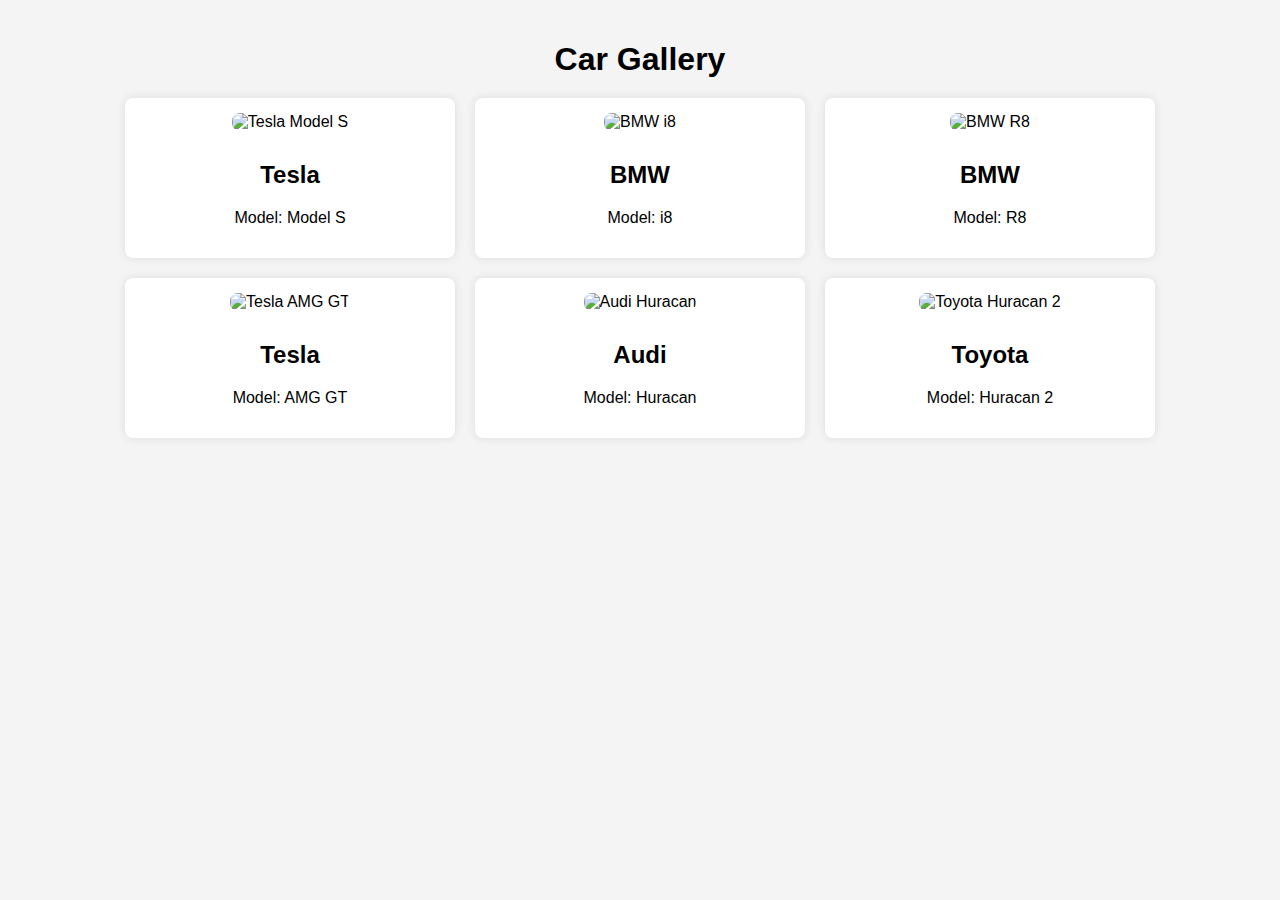
==== index.html @ c2393be1 "first commit" ====
<!DOCTYPE html>
<html lang="en">
<head>
    <meta charset="UTF-8">
    <meta name="viewport" content="width=device-width, initial-scale=1.0">
    <title>car gallery</title>
    <link rel="stylesheet" href="style.css">
</head>
<body>
    
    <h1>Car Gallery</h1>

    <div id="filterButtons"></div>

    <div id="carContainer"></div>



    <script src="index.js"></script>
</body>
</html>
---- style.css ----
body{
    font-family: Arial, Helvetica, sans-serif;
    background-color: #f4f4f4;
    margin: 0;
    padding: 20px;
    text-align: center;
}
h1{
    margin-bottom: 20px;
}
#filter-Buttons{
    margin-bottom: 20px;
}
#filterButtons button{
    padding: 10px 15px;
    margin: 5px;
    font-size: 16px;
    cursor: pointer;
    border: none;
    background-color: #4caf50;
    color: white;
    border-radius: 5px;
    transition: background-color 0.3s;
}
#filterButtons button:hover{
    background-color: #45a049;
}
#carContainer{
    display: flex;
    flex-wrap: wrap;
    gap: 20px;
    justify-content: center;
}
.card{
    background-color: #fff;
    border-radius: 8px;
    box-shadow: 0 0 10px rgba(0,0,0,0.1);
    padding: 15px;
    width: 300px;
    text-align: center;
}

.card img{
    border-radius: 8px;
    width: 100%;
    height: auto;
    margin-bottom: 10px;
}
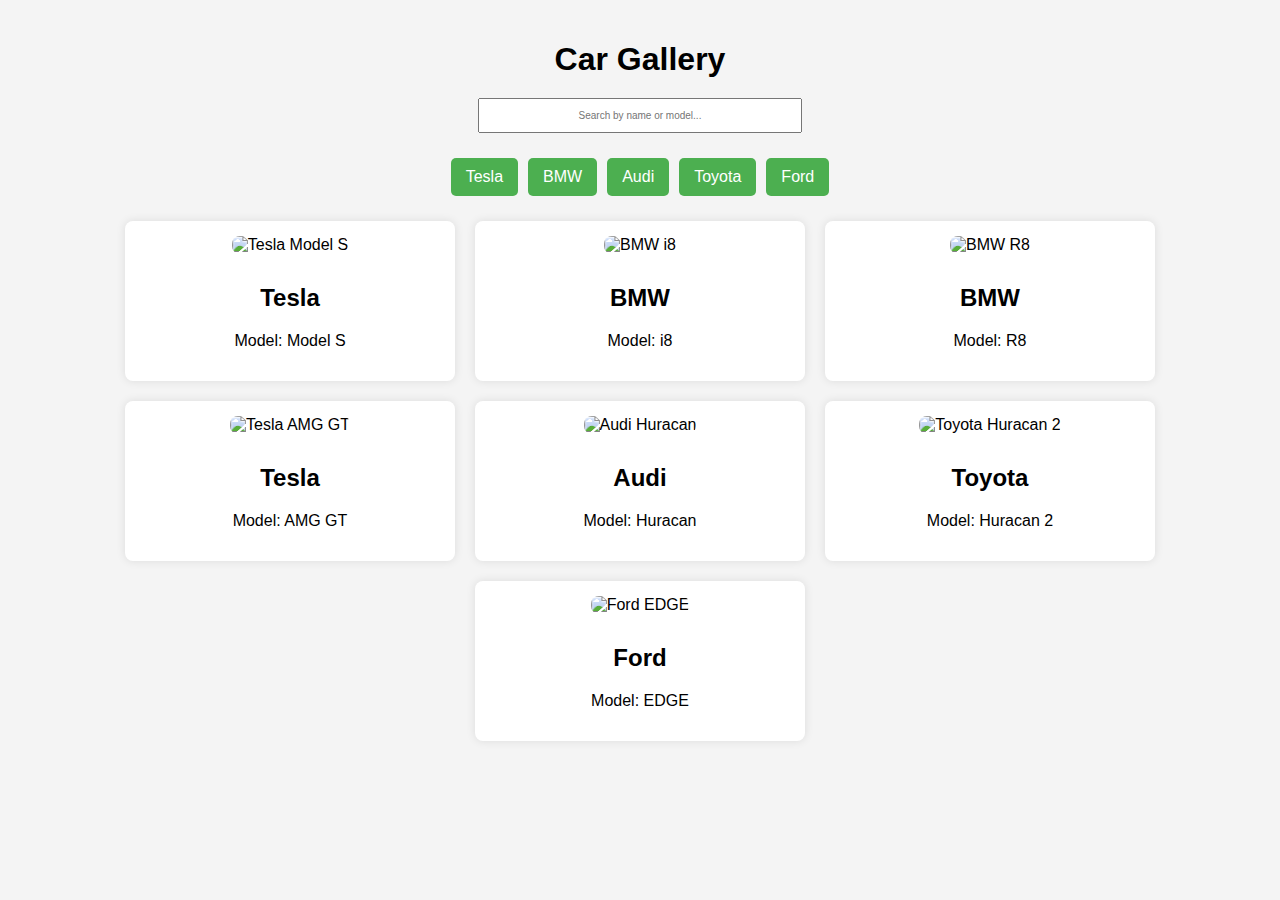
==== commit bc30c7c5: "Added search button" ====
--- a/index.html
+++ b/index.html
@@ -10,6 +10,9 @@
     
     <h1>Car Gallery</h1>
 
+    <!-- Search Input -->
+     <input type="text" id="searchInput" placeholder="Search by name or model...">
+
     <div id="filterButtons"></div>
 
     <div id="carContainer"></div>
--- a/style.css
+++ b/style.css
@@ -8,8 +8,20 @@
 h1{
     margin-bottom: 20px;
 }
-#filter-Buttons{
+
+#searchInput{
+    padding: 10px;
     margin-bottom: 20px;
+    width: 300px;
+    font-size: 10px;
+    /* display: flex; */
+    justify-content: center;
+    text-align: center;
+}
+
+#filterButtons{
+    margin-bottom: 20px;
+    text-align: center;
 }
 #filterButtons button{
     padding: 10px 15px;
